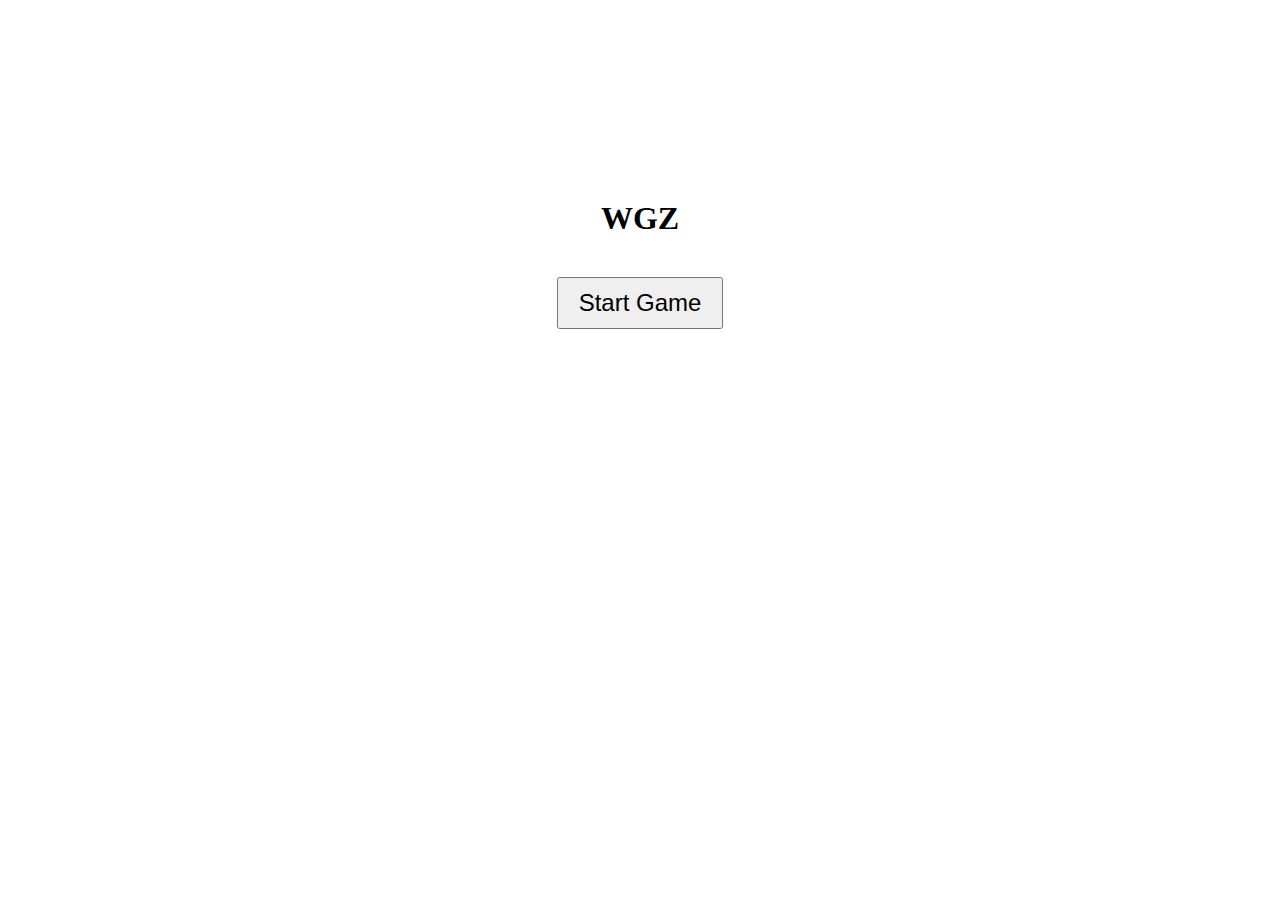
==== index.html @ b648617e "Add files via upload" ====
<!DOCTYPE html>
<html>
<head>
  <title>ibreb.github.io</title>
  <style>
    #menu {
      width: 300px;
      text-align: center;
      margin: 200px auto;
    }

    #menu h1 {
      font-size: 32px;
      margin-bottom: 30px;
    }

    #menu button {
      padding: 10px 20px;
      font-size: 24px;
      margin: 10px;
    }
  </style>
</head>
<body>
  <div id="menu">
    <h1>WGZ</h1>
    <button onclick="window.location.href='wgz.html'">Start Game</button>
  </div>

  <script>
  </script>
</body>
</html>
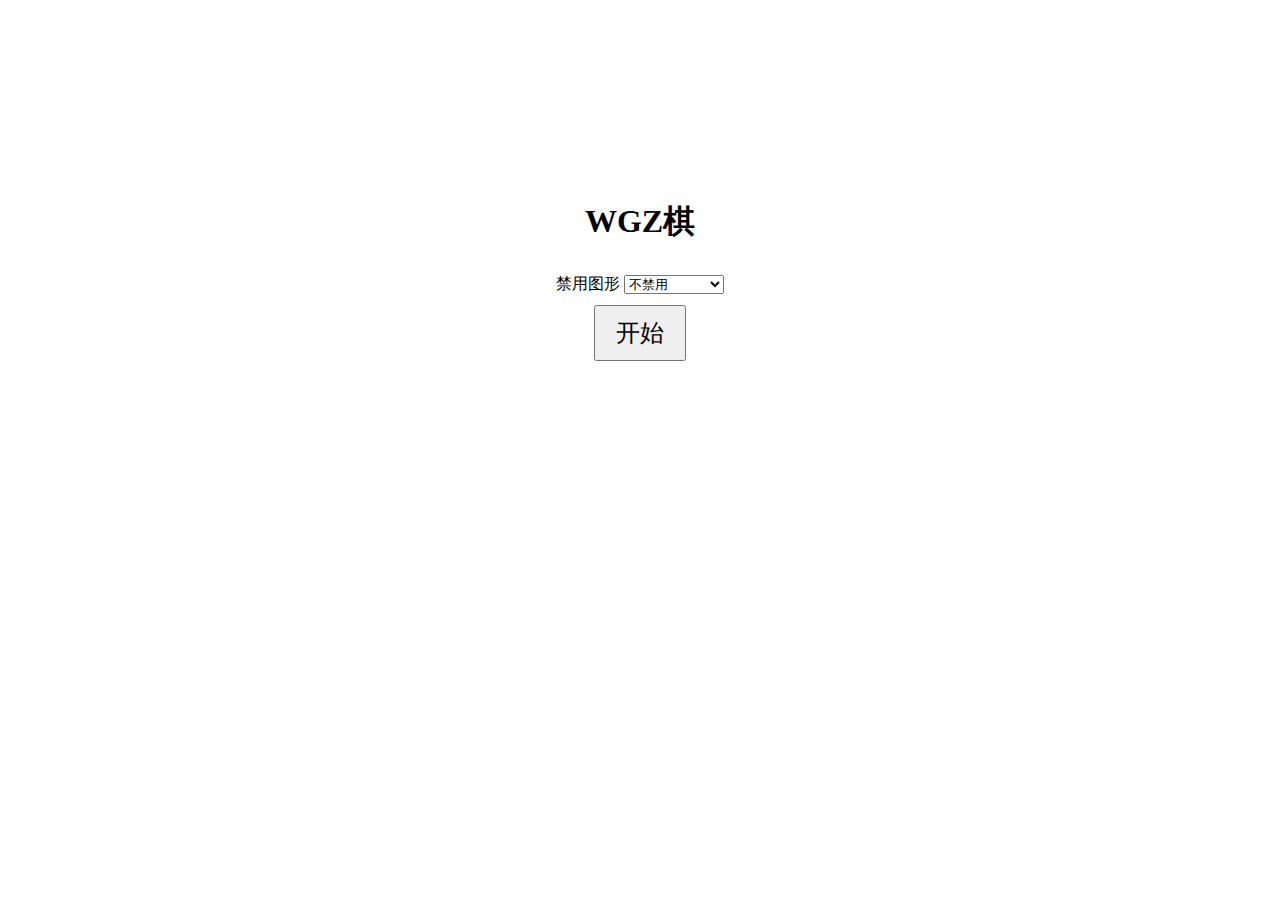
==== commit abda125a: "Add files via upload" ====
--- a/index.html
+++ b/index.html
@@ -1,7 +1,7 @@
 <!DOCTYPE html>
 <html>
 <head>
-  <title>ibreb.github.io</title>
+  <title>Home</title>
   <style>
     #menu {
       width: 300px;
@@ -23,8 +23,15 @@
 </head>
 <body>
   <div id="menu">
-    <h1>WGZ</h1>
-    <button onclick="window.location.href='wgz.html'">Start Game</button>
+    <h1>WGZ棋</h1>
+    禁用图形
+    <select id="banShape" name="ban">
+        <option value="0">不禁用</option>
+        <option value="1">小平行四边形</option>
+        <option value="2">小正方形</option>
+        <option value="3">大正方形</option>
+    </select><br>
+    <button onclick="window.location.href='wgz.html?ban='+document.getElementById('banShape').value">开始</button>
   </div>
 
   <script>
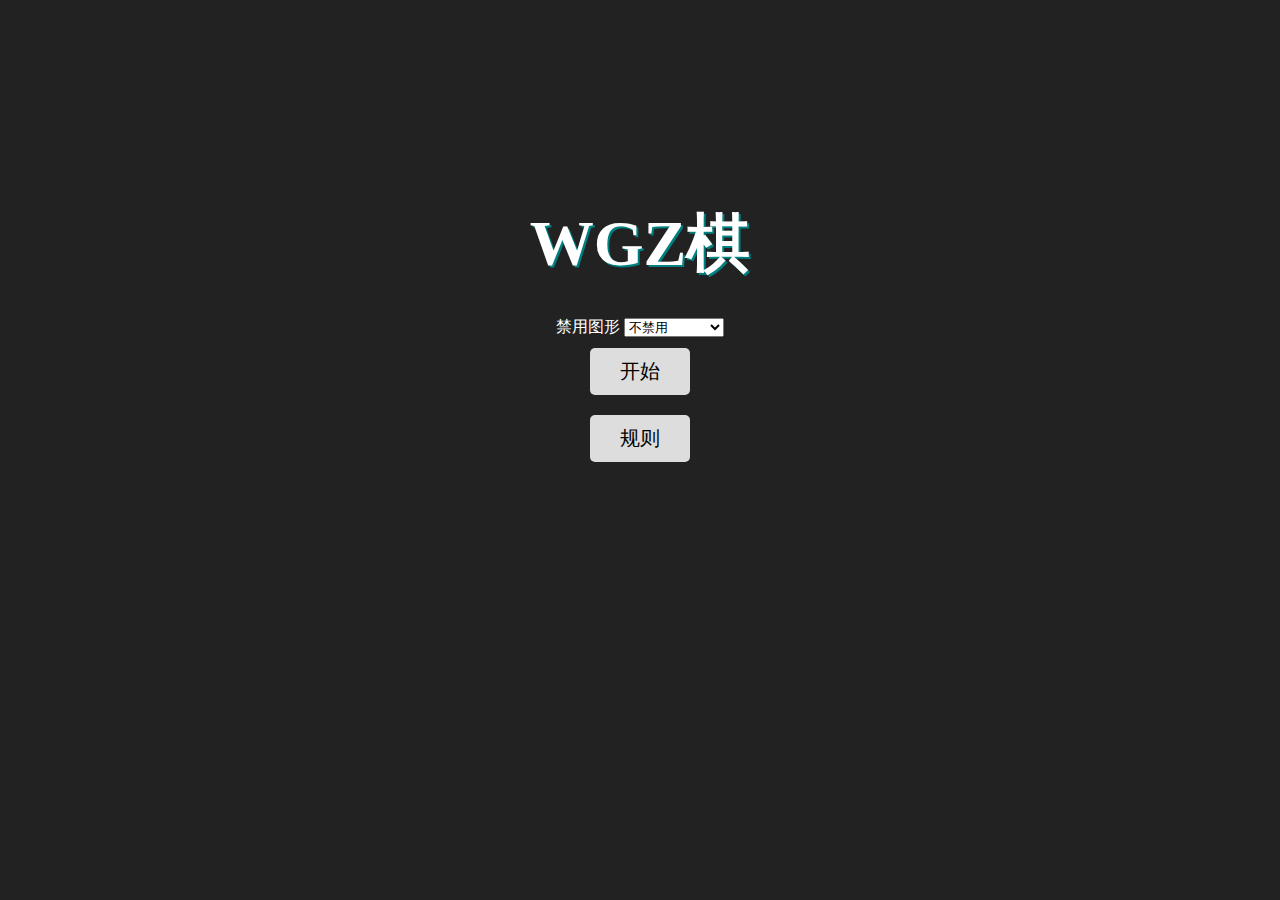
==== commit 7f0d1598: "Add files via upload" ====
--- a/index.html
+++ b/index.html
@@ -1,7 +1,8 @@
 <!DOCTYPE html>
 <html>
+<meta charset="UTF-8">
 <head>
-  <title>Home</title>
+  <title>WGZ棋</title>
   <style>
     #menu {
       width: 300px;
@@ -10,14 +11,44 @@
     }
 
     #menu h1 {
-      font-size: 32px;
+      font-size: 64px;
       margin-bottom: 30px;
+/*      font-family: Quicksand-Bold,serif;*/
+/*      font-size: 72px;*/
+/*      margin-top: 0;*/
+/*      margin-bottom: 5px;*/
+/*      text-align: center;*/
+      
+      text-shadow: 2px 2px teal;
+/*      transition: all .2s ease-in-out;*/
+/*      position: relative;*/
+/*      display: inline-block;*/
     }
 
-    #menu button {
+    /*#menu button {
       padding: 10px 20px;
       font-size: 24px;
       margin: 10px;
+    }*/
+    button {
+      padding: 10px 20px;
+      font-size: 20px;
+      margin: 10px;
+      width: 100px;
+      border: none;
+      background-color: #ddd;
+      color: black;
+      border-radius: 5px;
+      cursor: pointer;
+      transition: background-color 0.2s;
+    }
+
+    button:hover {
+      background-color: #bbb;
+    }
+    body {
+      background-color: #222;
+      color: white;
     }
   </style>
 </head>
@@ -32,9 +63,8 @@
         <option value="3">大正方形</option>
     </select><br>
     <button onclick="window.location.href='wgz.html?ban='+document.getElementById('banShape').value">开始</button>
+    <br>
+    <button onclick="window.location.href='rule.html'">规则</button>
   </div>
-
-  <script>
-  </script>
 </body>
 </html>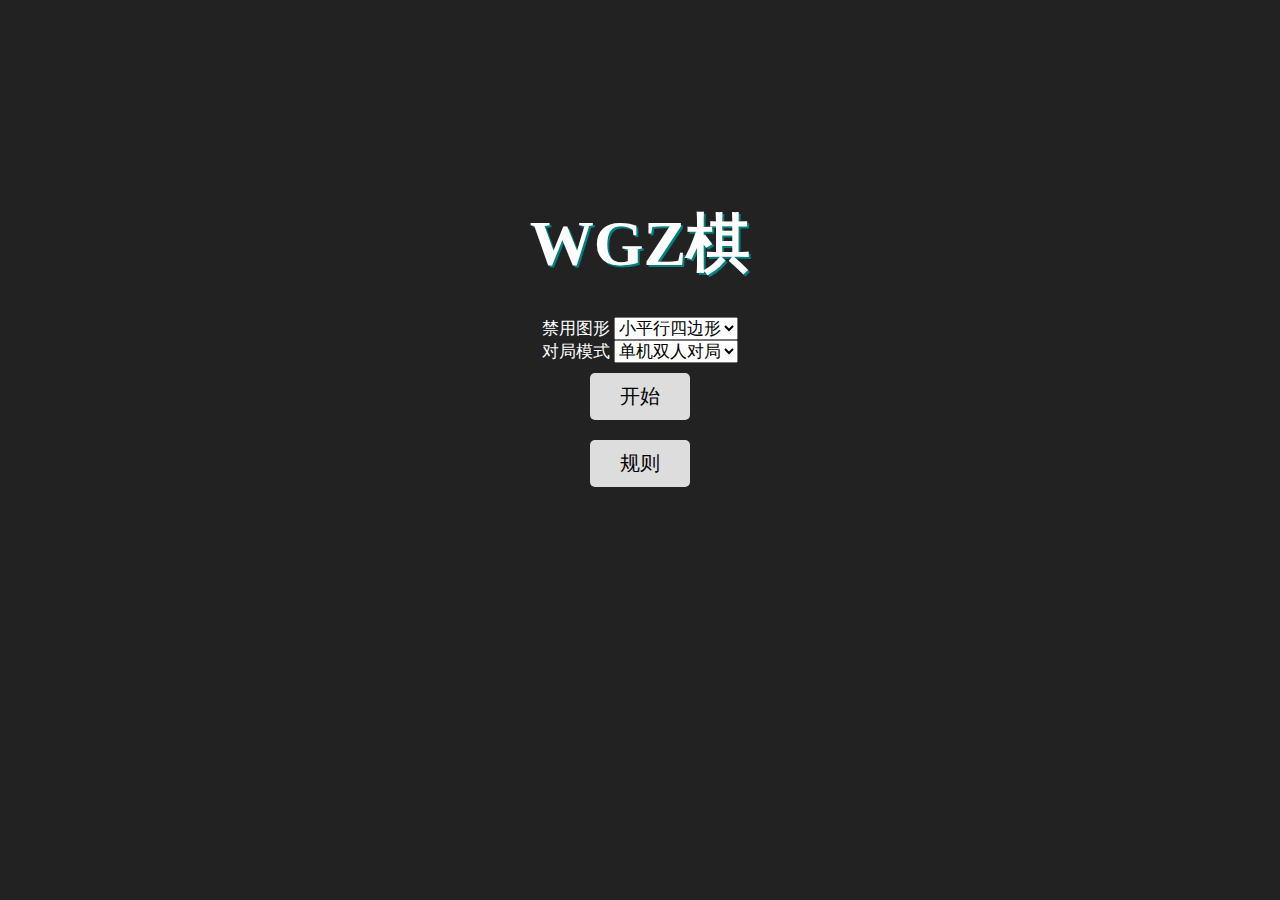
==== commit afbadd94: "Add files via upload" ====
--- a/index.html
+++ b/index.html
@@ -4,6 +4,12 @@
 <head>
   <title>WGZ棋</title>
   <style>
+    body {
+      font-size: 17px;
+    }
+    #menu select {
+      font-size: 17px;
+    }
     #menu {
       width: 300px;
       text-align: center;
@@ -57,12 +63,22 @@
     <h1>WGZ棋</h1>
     禁用图形
     <select id="banShape" name="ban">
-        <option value="0">不禁用</option>
         <option value="1">小平行四边形</option>
         <option value="2">小正方形</option>
         <option value="3">大正方形</option>
+        <option value="0">不禁用</option>
     </select><br>
-    <button onclick="window.location.href='wgz.html?ban='+document.getElementById('banShape').value">开始</button>
+
+    对局模式
+    <select id="opp" name="mode">
+        <option value="0">单机双人对局</option>
+        <option value="1">人机对局一级</option>
+        <option value="2">人机对局二级</option>
+        <option value="3">人机对局三级</option>
+        <option value="4">人机对局四级</option>
+    </select><br>
+
+    <button onclick="window.location.href='wgz.html?ban='+document.getElementById('banShape').value+'&mode='+document.getElementById('opp').value">开始</button>
     <br>
     <button onclick="window.location.href='rule.html'">规则</button>
   </div>
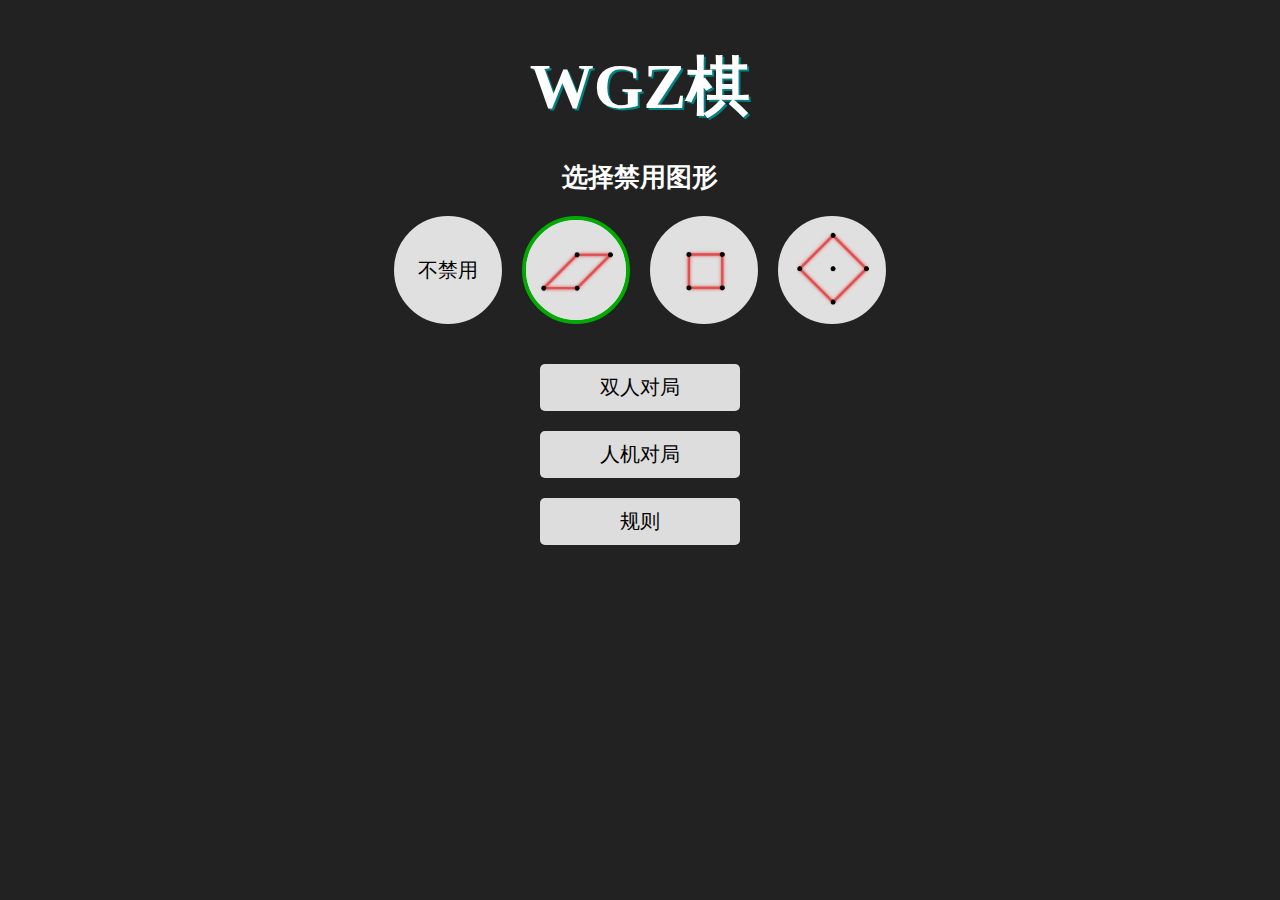
==== commit 39a1f60c: "Change webpage layout and add stronger AI BerZu_P3" ====
--- a/index.html
+++ b/index.html
@@ -2,85 +2,121 @@
 <html>
 <meta charset="UTF-8">
 <head>
-  <title>WGZ棋</title>
-  <style>
-    body {
-      font-size: 17px;
-    }
-    #menu select {
-      font-size: 17px;
-    }
-    #menu {
-      width: 300px;
-      text-align: center;
-      margin: 200px auto;
-    }
-
-    #menu h1 {
-      font-size: 64px;
-      margin-bottom: 30px;
-/*      font-family: Quicksand-Bold,serif;*/
-/*      font-size: 72px;*/
-/*      margin-top: 0;*/
-/*      margin-bottom: 5px;*/
-/*      text-align: center;*/
-      
-      text-shadow: 2px 2px teal;
-/*      transition: all .2s ease-in-out;*/
-/*      position: relative;*/
-/*      display: inline-block;*/
-    }
-
-    /*#menu button {
-      padding: 10px 20px;
-      font-size: 24px;
-      margin: 10px;
-    }*/
-    button {
-      padding: 10px 20px;
-      font-size: 20px;
-      margin: 10px;
-      width: 100px;
-      border: none;
-      background-color: #ddd;
-      color: black;
-      border-radius: 5px;
-      cursor: pointer;
-      transition: background-color 0.2s;
-    }
-
-    button:hover {
-      background-color: #bbb;
-    }
-    body {
-      background-color: #222;
-      color: white;
-    }
-  </style>
+    <title>WGZ棋</title>
+    <link rel="stylesheet" href="css/index.css" />
 </head>
 <body>
-  <div id="menu">
-    <h1>WGZ棋</h1>
-    禁用图形
-    <select id="banShape" name="ban">
-        <option value="1">小平行四边形</option>
-        <option value="2">小正方形</option>
-        <option value="3">大正方形</option>
-        <option value="0">不禁用</option>
-    </select><br>
+    <div id="menu">
+        <h1>WGZ棋</h1>
+        <!-- 禁用图形
+        <select id="banShape" name="ban">
+            <option value="1">小平四</option>
+            <option value="2">小正方</option>
+            <option value="3">大正方</option>
+            <option value="0">不禁用</option>
+        </select><br> -->
+        <h2>选择禁用图形</h2>
+        <div class="shapes">
+            <div class="shape" data-shape="0">不禁用</div>
+            <div class="shape selected" data-shape="1"><img src="images/shape1.png" alt="小平四"></div>
+            <div class="shape" data-shape="2"><img src="images/shape2.png" alt="小正方"></div>
+            <div class="shape" data-shape="3"><img src="images/shape3.png" alt="大正方"></div>
+        </div>
 
-    对局模式
-    <select id="opp" name="mode">
-        <option value="0">单机双人对局</option>
-        <option value="1">人机对局一级</option>
-        <option value="2">人机对局二级</option>
-        <option value="3">人机对局三级</option>
-        <option value="4">人机对局四级</option>
-    </select><br>
+        <!-- 对局模式
+        <select id="opp" name="mode">
+            <option value="0">单机双人对局</option>
+            <option value="1">人机对局初级</option>
+            <option value="2">人机对局中级</option>
+            <option value="3">人机对局高级</option>
+            <option value="4">人机对局大师</option>
+        </select><br> -->
 
-    <button onclick="window.location.href='wgz.html?ban='+document.getElementById('banShape').value+'&mode='+document.getElementById('opp').value">开始</button>
-    <br>
-    <button onclick="window.location.href='rule.html'">规则</button>
-  </div>
+        <!-- <button onclick="">开始</button> -->
+        <!-- <br> -->
+        <button onclick="go(0)">双人对局</button><br>
+        <button onclick="showBots()">人机对局</button><br>
+        <div class="modal" id="bots-modal">
+            <h2>选择难度</h2>
+            <div class="option-group">
+                <div class="option" data-option="1" onclick="go(1)">初级</div>
+                <div class="option" data-option="2" onclick="go(2)">中级</div>
+                <div class="option" data-option="3" onclick="go(3)">高级</div>
+                <div class="option" data-option="4" onclick="go(4)">大师</div>
+            </div>
+            <!-- <button onclick="go(selectedOption)">开始</button> -->
+            <button onclick="closeBots()">关闭</button>
+        </div>
+<!--         <button onclick="go(2)">人机对局中级</button><br>
+        <button onclick="go(3)">人机对局高级</button><br>
+        <button onclick="go(4)">人机对局大师</button><br> -->
+        <button onclick="window.location.href='rule.html'">规则</button><br>
+        <!-- <button onclick="showSettings()">设置</button> -->
+        <div class="modal" id="settings-modal">
+            <h2>设置</h2>
+            <div class="settings">
+            <label><input type="checkbox" id="sound" checked> 音效</label>
+            <label><input type="checkbox" id="blind"> 盲棋模式</label>
+            </div>
+            <button onclick="saveSettings()">保存</button>
+            <button onclick="closeSettings()">关闭</button>
+        </div>
+    </div>
+    <script>
+        let selectedShape = 1;
+
+        document.querySelectorAll('.shape').forEach(shape => {
+          shape.addEventListener('click', () => {
+            document.querySelectorAll('.shape').forEach(c => c.classList.remove('selected'));
+            shape.classList.add('selected');
+            selectedShape = shape.getAttribute('data-shape');
+          });
+        });
+        // document.querySelectorAll('.option').forEach(option => {
+        //   option.addEventListener('click', () => {
+        //     document.querySelectorAll('.option').forEach(o => o.classList.remove('selected'));
+        //     option.classList.add('selected');
+        //     selectedOption = option.getAttribute('data-option');
+        //   });
+        // });
+
+        function startGame() {
+          if (selectedShape) {
+            const selectedDifficulty = document.querySelector('input[name="difficulty"]:checked').value;
+            alert('Selected shape: ' + selectedShape + '\nSelected difficulty: ' + selectedDifficulty);
+            // Continue with starting the game logic
+          } else {
+            alert('Please select a shape.');
+          }
+        }
+
+        function showSettings() {
+          document.getElementById('settings-modal').classList.add('show');
+        }
+
+        function closeSettings() {
+          document.getElementById('settings-modal').classList.remove('show');
+        }
+        function showBots() {
+          document.getElementById('bots-modal').classList.add('show');
+        }
+        function closeBots() {
+          document.getElementById('bots-modal').classList.remove('show');
+        }
+
+        function saveSettings() {
+          const sound = document.getElementById('sound').checked;
+          const music = document.getElementById('blind').checked;
+          alert('Settings saved:\nSound: ' + sound + '\nMusic: ' + music + '\nNotifications: ' + notifications);
+          closeSettings();
+        }
+        function go(mode) {
+            if(mode==4&&selectedShape!=1) {
+                alert("大师目前只支持禁用小平四");
+                return;
+            }
+            window.location.href='wgz.html?ban='+selectedShape+'&mode='+mode;
+        }
+    </script>
 </body>
 </html>--- a/css/index.css
+++ b/css/index.css
@@ -0,0 +1,134 @@
+body {
+  font-size: 17px;
+}
+#menu select {
+  font-size: 17px;
+}
+#menu {
+  width: 800px;
+  text-align: center;
+  margin: 0px auto;
+}
+
+#menu h1 {
+  font-size: 64px;
+  margin-bottom: 30px;
+/*      font-family: Quicksand-Bold,serif;*/
+/*      font-size: 72px;*/
+/*      margin-top: 0;*/
+/*      margin-bottom: 5px;*/
+/*      text-align: center;*/
+  
+  text-shadow: 2px 2px teal;
+/*      transition: all .2s ease-in-out;*/
+/*      position: relative;*/
+/*      display: inline-block;*/
+}
+
+/*#menu button {
+  padding: 10px 20px;
+  font-size: 24px;
+  margin: 10px;
+}*/
+button {
+  padding: 10px 20px;
+  font-size: 20px;
+  margin: 10px;
+  width: 200px;
+  border: none;
+  background-color: #ddd;
+  color: black;
+  border-radius: 5px;
+  cursor: pointer;
+  transition: background-color 0.2s;
+}
+
+button:hover {
+  background-color: #bbb;
+}
+body {
+  background-color: #222;
+  color: white;
+}
+
+.modal {
+  display: none;
+  position: fixed;
+  width: 400px;
+  top: 50%;
+  left: 50%;
+  transform: translate(-50%, -50%);
+  background-color: #333;
+  padding: 20px;
+  border-radius: 10px;
+  box-shadow: 0 0 10px rgba(0, 0, 0, 0.5);
+}
+.modal.show {
+  display: block;
+}
+.modal h2 {
+  margin-bottom: 20px;
+}
+.modal .settings {
+  display: flex;
+  flex-direction: column;
+  gap: 10px;
+}
+.modal button {
+  margin-top: 20px;
+}
+
+
+.shapes {
+  display: flex;
+  justify-content: center;
+  gap: 20px;
+  margin-bottom: 30px;
+}
+.shape {
+  width: 100px;
+  height: 100px;
+  border-radius: 50%;
+  overflow: hidden;
+  border: 4px solid #E0E0E0;
+  cursor: pointer;
+  transition: border-color 0.2s;
+  display: flex;
+  align-items: center;
+  justify-content: center;
+  font-size: 20px;
+  color: black;
+  background-color: #E0E0E0;
+}
+.shape img {
+  width: 100%;
+  height: 100%;
+  object-fit: cover;
+}
+.shape:hover {
+  border-color: #777;
+}
+.shape.selected {
+  border-color: #0a0;
+}
+
+
+.modal .option-group {
+  display: flex;
+  gap: 10px;
+  justify-content: center;
+}
+.modal .option {
+  padding: 10px 20px;
+  border-radius: 5px;
+  background-color: #ddd;
+  color: black;
+  cursor: pointer;
+  transition: background-color 0.2s;
+}
+.modal .option:hover {
+  background-color: #bbb;
+}
+.modal .option.selected {
+  background-color: #ff0;
+}